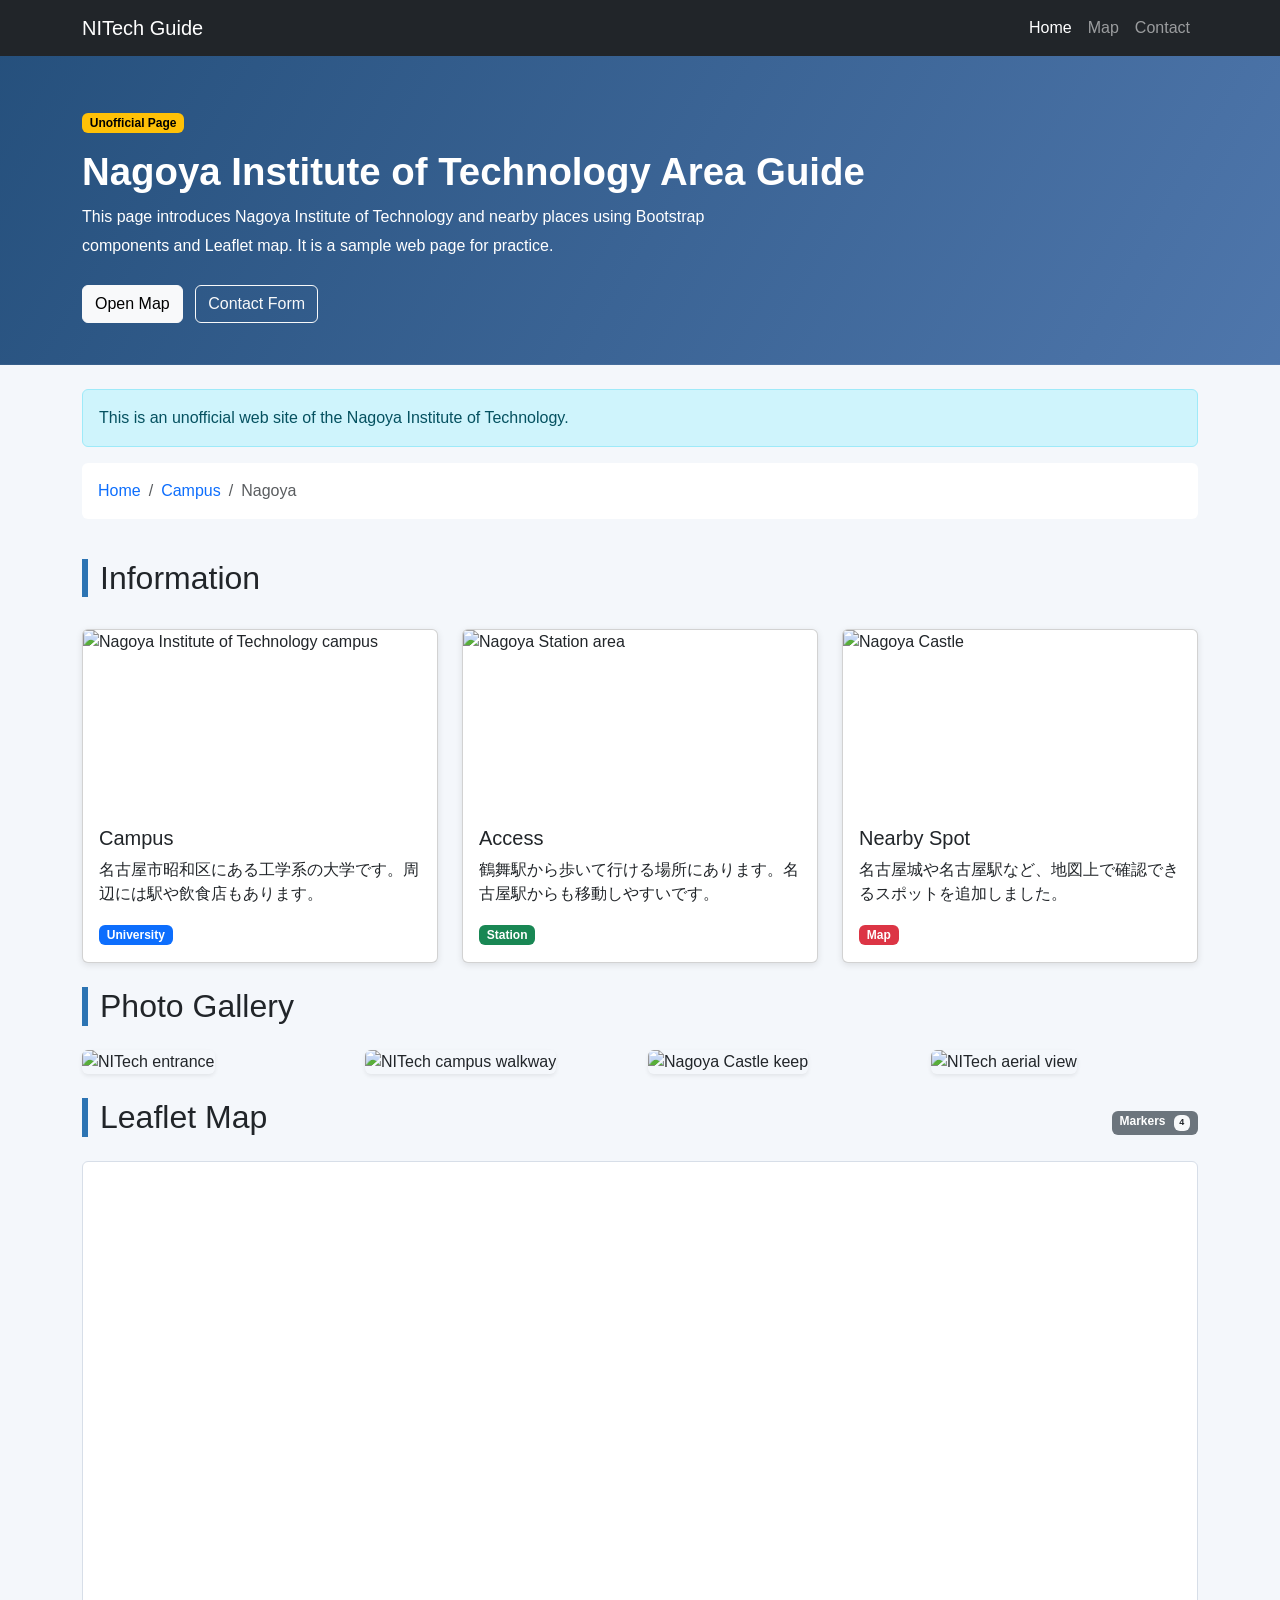
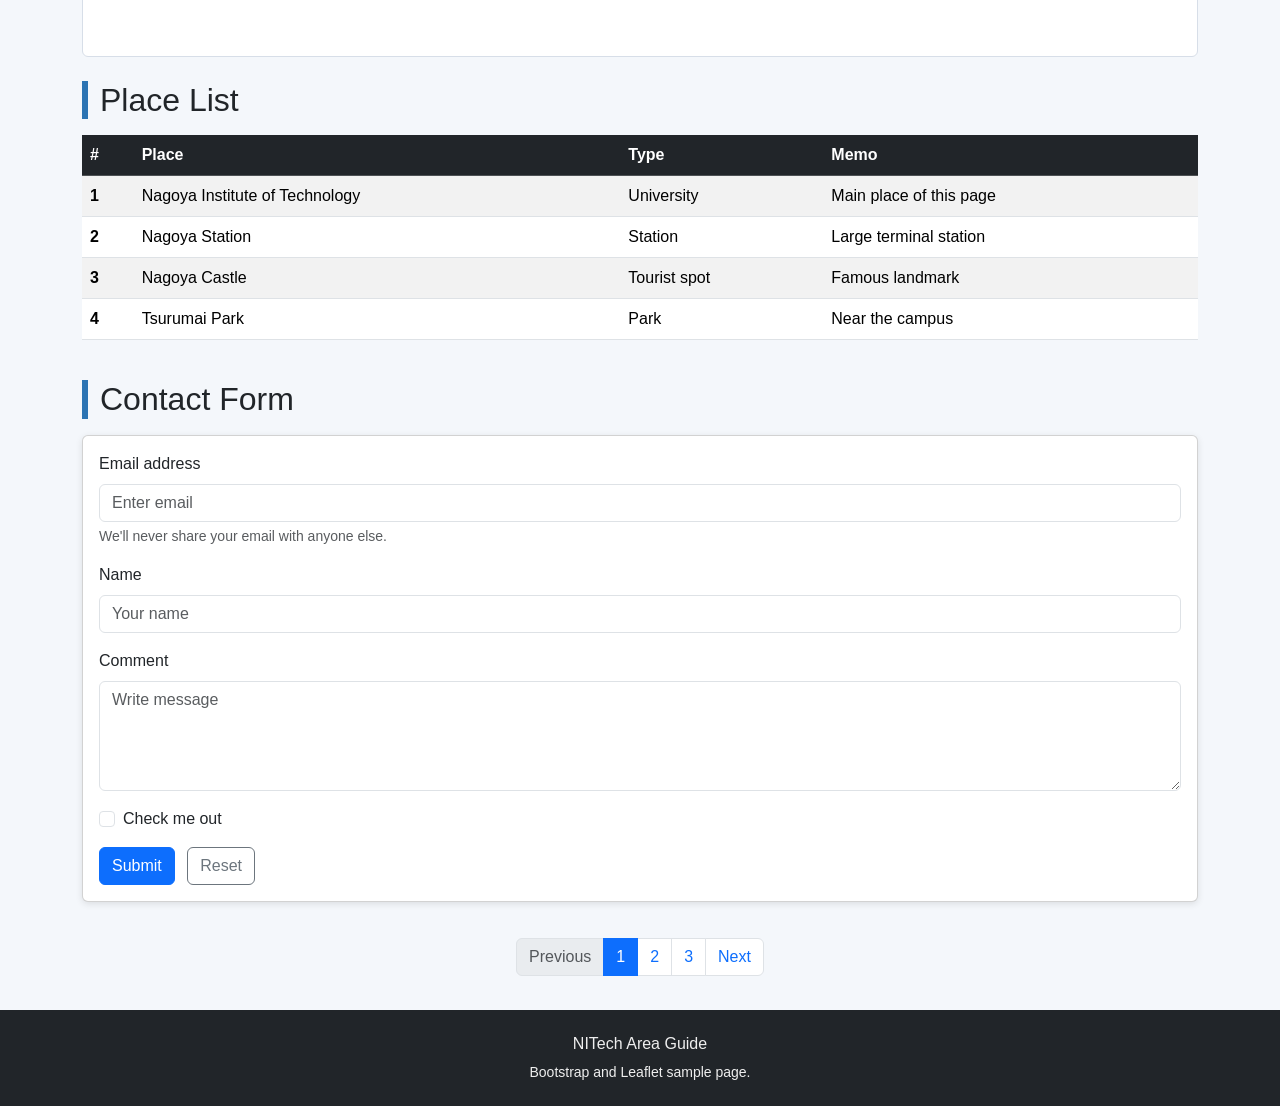
==== index.html @ a1ff60ce "first commit" ====
<!doctype html>
<html lang="ja">
  <head>
    <meta charset="utf-8">
    <meta name="viewport" content="width=device-width, initial-scale=1">
    <title>NITech Area Guide</title>
    <link href="https://cdn.jsdelivr.net/npm/bootstrap@5.3.0/dist/css/bootstrap.min.css" rel="stylesheet">
    <link rel="stylesheet" href="https://unpkg.com/leaflet@1.9.4/dist/leaflet.css">

    <style>
      body {
        background-color: #f4f7fb;
        font-family: Arial, sans-serif;
      }

      .main-visual {
        background:
          linear-gradient(120deg, rgba(20,66,114,0.92), rgba(32,82,149,0.78)),
          url("https://www.sssj.jimu.nagoya-u.ac.jp/kikanshoukai/assets_c/2018/02/10meiko-thumb-580xauto-33.jpg");
        background-size: cover;
        background-position: center;
        color: white;
        padding: 54px 18px 42px 18px;
      }

      .main-visual h1 {
        font-size: 2.4rem;
        font-weight: 700;
      }

      .hero-small-text {
        max-width: 680px;
        font-size: 1rem;
        line-height: 1.8;
      }

      .box {
        padding: 12px;
      }

      .box2 {
        padding: 6px;
      }

      .my-card {
        border-radius: 6px;
        box-shadow: 0 2px 7px rgba(0,0,0,0.10);
      }

      .map-wrap {
        padding: 12px;
        background-color: #ffffff;
        border: 1px solid #d7dee8;
        border-radius: 6px;
      }

      #mapid {
        width: 100%;
        height: 470px;
        border-radius: 4px;
      }

      .badge-space {
        margin-left: 8px;
      }

      .section-title {
        border-left: 6px solid #2c74b3;
        padding-left: 12px;
      }

      .footer-area {
        background-color: #212529;
        color: #eeeeee;
        padding: 22px;
        margin-top: 34px;
      }

      .little-padding {
        padding: 8px;
      }

      .spot-img {
        width: 100%;
        height: 180px;
        object-fit: cover;
      }

    </style>
  </head>

  <body>
    <nav class="navbar navbar-expand-lg navbar-dark bg-dark">
      <div class="container">
        <a class="navbar-brand" href="#">NITech Guide</a>
        <button class="navbar-toggler" type="button" data-bs-toggle="collapse" data-bs-target="#navbarMenu">
          <span class="navbar-toggler-icon"></span>
        </button>
        <div class="collapse navbar-collapse" id="navbarMenu">
          <ul class="navbar-nav ms-auto">
            <li class="nav-item"><a class="nav-link active" href="#">Home</a></li>
            <li class="nav-item"><a class="nav-link" href="#map-section">Map</a></li>
            <li class="nav-item"><a class="nav-link" href="#form-section">Contact</a></li>
          </ul>
        </div>
      </div>
    </nav>

    <header class="main-visual">
      <div class="container">
        <span class="badge text-bg-warning mb-3">Unofficial Page</span>
        <h1>Nagoya Institute of Technology Area Guide</h1>
        <p class="hero-small-text">
          This page introduces Nagoya Institute of Technology and nearby places using Bootstrap components and Leaflet map.
          It is a sample web page for practice.
        </p>
        <a href="#map-section" class="btn btn-light mt-2">Open Map</a>
        <a href="#form-section" class="btn btn-outline-light mt-2 ms-2">Contact Form</a>
      </div>
    </header>

    <main class="container mt-4">
      <div class="alert alert-info" role="alert">
        This is an unofficial web site of the Nagoya Institute of Technology.
      </div>

      <nav aria-label="breadcrumb">
        <ol class="breadcrumb bg-white p-3 rounded">
          <li class="breadcrumb-item"><a href="#" class="text-decoration-none">Home</a></li>
          <li class="breadcrumb-item"><a href="#" class="text-decoration-none">Campus</a></li>
          <li class="breadcrumb-item active" aria-current="page">Nagoya</li>
        </ol>
      </nav>

      <div class="box"></div>

      <section>
        <h2 class="section-title">Information</h2>
        <div class="row g-4 mt-1">
          <div class="col-md-4">
            <div class="card my-card h-100">
              <img src="https://www.sssj.jimu.nagoya-u.ac.jp/kikanshoukai/assets_c/2018/02/10meiko-thumb-580xauto-33.jpg" class="card-img-top spot-img" alt="Nagoya Institute of Technology campus">
              <div class="card-body">
                <h5 class="card-title">Campus</h5>
                <p class="card-text">名古屋市昭和区にある工学系の大学です。周辺には駅や飲食店もあります。</p>
                <span class="badge bg-primary">University</span>
              </div>
            </div>
          </div>
          <div class="col-md-4">
            <div class="card my-card h-100">
              <img src="https://upload.wikimedia.org/wikipedia/commons/thumb/8/86/Jr_Gate_Tower_and_Jr_Central_Towers.jpg/330px-Jr_Gate_Tower_and_Jr_Central_Towers.jpg" class="card-img-top spot-img" alt="Nagoya Station area">
              <div class="card-body">
                <h5 class="card-title">Access</h5>
                <p class="card-text">鶴舞駅から歩いて行ける場所にあります。名古屋駅からも移動しやすいです。</p>
                <span class="badge bg-success">Station</span>
              </div>
            </div>
          </div>
          <div class="col-md-4">
            <div class="card my-card h-100">
              <img src="https://cdn.jalan.jp/jalan/img/5/kuchikomi/1865/KXL/51cec_0001865692_1.JPG" class="card-img-top spot-img" alt="Nagoya Castle">
              <div class="card-body">
                <h5 class="card-title">Nearby Spot</h5>
                <p class="card-text">名古屋城や名古屋駅など、地図上で確認できるスポットを追加しました。</p>
                <span class="badge bg-danger">Map</span>
              </div>
            </div>
          </div>
        </div>
      </section>

      <div class="box"></div>

      <section>
        <h2 class="section-title">Photo Gallery</h2>
        <div class="row g-3 mt-1">
          <div class="col-sm-6 col-lg-3">
            <img src="https://katota1114.com/src/img/View_of_Nagoya_Institute_of_Technology_Entrance%2C_Tsurumai_Showa_Ward_Nagoya_2021.jpg" class="img-fluid rounded shadow-sm" alt="NITech entrance">
          </div>
          <div class="col-sm-6 col-lg-3">
            <img src="https://stat.ameba.jp/user_images/20231118/18/mogmog813a/54/83/j/o1000066615365996151.jpg" class="img-fluid rounded shadow-sm" alt="NITech campus walkway">
          </div>
          <div class="col-sm-6 col-lg-3">
            <img src="https://img.kojodan.com/photo/93028.jpg" class="img-fluid rounded shadow-sm" alt="Nagoya Castle keep">
          </div>
          <div class="col-sm-6 col-lg-3">
            <img src="https://www.sssj.jimu.nagoya-u.ac.jp/kikanshoukai/assets_c/2018/02/10meiko-thumb-580xauto-33.jpg" class="img-fluid rounded shadow-sm" alt="NITech aerial view">
          </div>
        </div>
      </section>

      <div class="box"></div>

      <section id="map-section">
        <div class="d-flex align-items-center justify-content-between flex-wrap">
          <h2 class="section-title">Leaflet Map</h2>
          <div>
            <span class="badge bg-secondary">Markers<span class="badge bg-light text-dark badge-space">4</span></span>
          </div>
        </div>
        <div class="little-padding"></div>
        <div class="map-wrap">
          <div id="mapid"></div>
        </div>
      </section>

      <div class="box"></div>

      <section>
        <h2 class="section-title">Place List</h2>
        <table class="table table-striped table-hover bg-white mt-3">
          <thead class="table-dark">
            <tr>
              <th scope="col">#</th>
              <th scope="col">Place</th>
              <th scope="col">Type</th>
              <th scope="col">Memo</th>
            </tr>
          </thead>
          <tbody>
            <tr>
              <th scope="row">1</th>
              <td>Nagoya Institute of Technology</td>
              <td>University</td>
              <td>Main place of this page</td>
            </tr>
            <tr>
              <th scope="row">2</th>
              <td>Nagoya Station</td>
              <td>Station</td>
              <td>Large terminal station</td>
            </tr>
            <tr>
              <th scope="row">3</th>
              <td>Nagoya Castle</td>
              <td>Tourist spot</td>
              <td>Famous landmark</td>
            </tr>
            <tr>
              <th scope="row">4</th>
              <td>Tsurumai Park</td>
              <td>Park</td>
              <td>Near the campus</td>
            </tr>
          </tbody>
        </table>
      </section>

      <div class="box"></div>

      <section id="form-section">
        <h2 class="section-title">Contact Form</h2>
        <div class="card my-card mt-3">
          <div class="card-body">
            <form onsubmit="sendMessage(); return false;">
              <div class="mb-3">
                <label class="form-label">Email address</label>
                <input type="email" class="form-control" placeholder="Enter email">
                <div class="form-text">We'll never share your email with anyone else.</div>
              </div>
              <div class="mb-3">
                <label class="form-label">Name</label>
                <input type="text" class="form-control" placeholder="Your name">
              </div>
              <div class="mb-3">
                <label class="form-label">Comment</label>
                <textarea class="form-control" rows="4" placeholder="Write message"></textarea>
              </div>
              <div class="mb-3 form-check">
                <input type="checkbox" class="form-check-input" id="check1">
                <label class="form-check-label" for="check1">Check me out</label>
              </div>
              <button type="submit" class="btn btn-primary">Submit</button>
              <button type="reset" class="btn btn-outline-secondary ms-2">Reset</button>
            </form>
          </div>
        </div>
      </section>

      <div class="box2"></div>

      <nav aria-label="Page navigation" class="mt-4">
        <ul class="pagination justify-content-center">
          <li class="page-item disabled"><a class="page-link">Previous</a></li>
          <li class="page-item active"><a class="page-link" href="#">1</a></li>
          <li class="page-item"><a class="page-link" href="#map-section">2</a></li>
          <li class="page-item"><a class="page-link" href="#form-section">3</a></li>
          <li class="page-item"><a class="page-link" href="#form-section">Next</a></li>
        </ul>
      </nav>
    </main>

    <footer class="footer-area text-center">
      <p class="mb-1">NITech Area Guide</p>
      <small>Bootstrap and Leaflet sample page.</small>
    </footer>

    <script src="https://cdn.jsdelivr.net/npm/bootstrap@5.3.0/dist/js/bootstrap.bundle.min.js"></script>
    <script src="https://unpkg.com/leaflet@1.9.4/dist/leaflet.js"></script>
    <script>
      function sendMessage() {
        alert("submitted!");
      }

      var mymap = L.map('mapid').setView([35.1652, 136.9115], 13);

      L.tileLayer('https://{s}.tile.openstreetmap.org/{z}/{x}/{y}.png', {
        maxZoom: 19,
        attribution: '&copy; OpenStreetMap contributors'
      }).addTo(mymap);

      var nitMarker = L.marker([35.15656, 136.92475]).addTo(mymap);
      var stationMarker = L.marker([35.1706431, 136.8816945]).addTo(mymap);
      var castleMarker = L.marker([35.1855875, 136.8990919]).addTo(mymap);
      var parkMarker = L.marker([35.15687, 136.91972]).addTo(mymap);

      var Nitcircle = L.circle([35.15656, 136.92475], 500, {
        color: 'blue',
        fillColor: '#1E90FF',
        fillOpacity: 0.35
      }).addTo(mymap);

      var latlngs = [
        [35.15656, 136.92475],
        [35.1706431, 136.8816945],
        [35.1855875, 136.8990919],
        [35.15687, 136.91972]
      ];

      L.polygon(latlngs, {
        color: 'green',
        weight: 3,
        fillColor: 'green',
        fillOpacity: 0.18
      }).addTo(mymap);

      nitMarker.bindPopup("<b>Nagoya Institute of Technology</b><br>Campus area.");
      stationMarker.bindPopup("<b>Nagoya Station</b><br>Main station in Nagoya.");
      castleMarker.bindPopup("<b>Nagoya Castle</b><br>Famous sightseeing place.");
      parkMarker.bindPopup("<b>Tsurumai Park</b><br>Near NITech.");
      Nitcircle.bindPopup("Around Nagoya Institute of Technology");
    </script>
  </body>
</html>
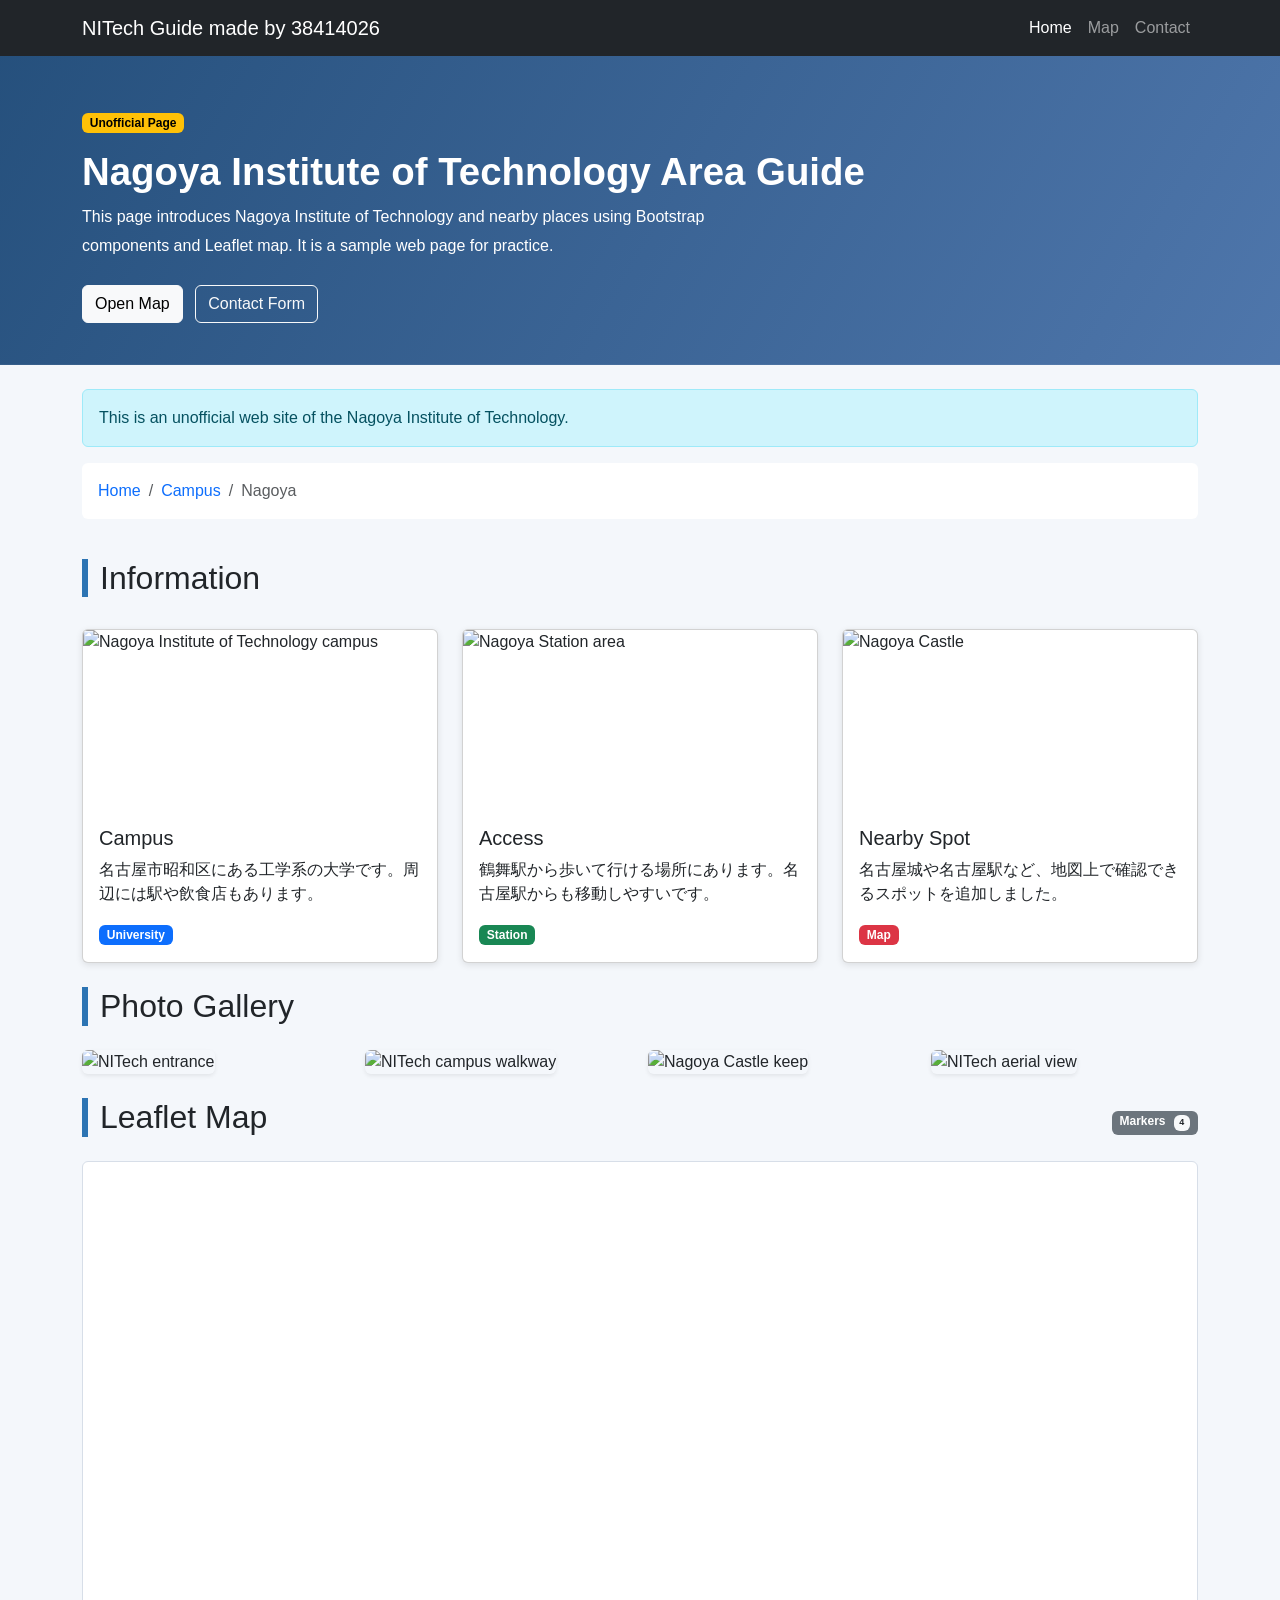
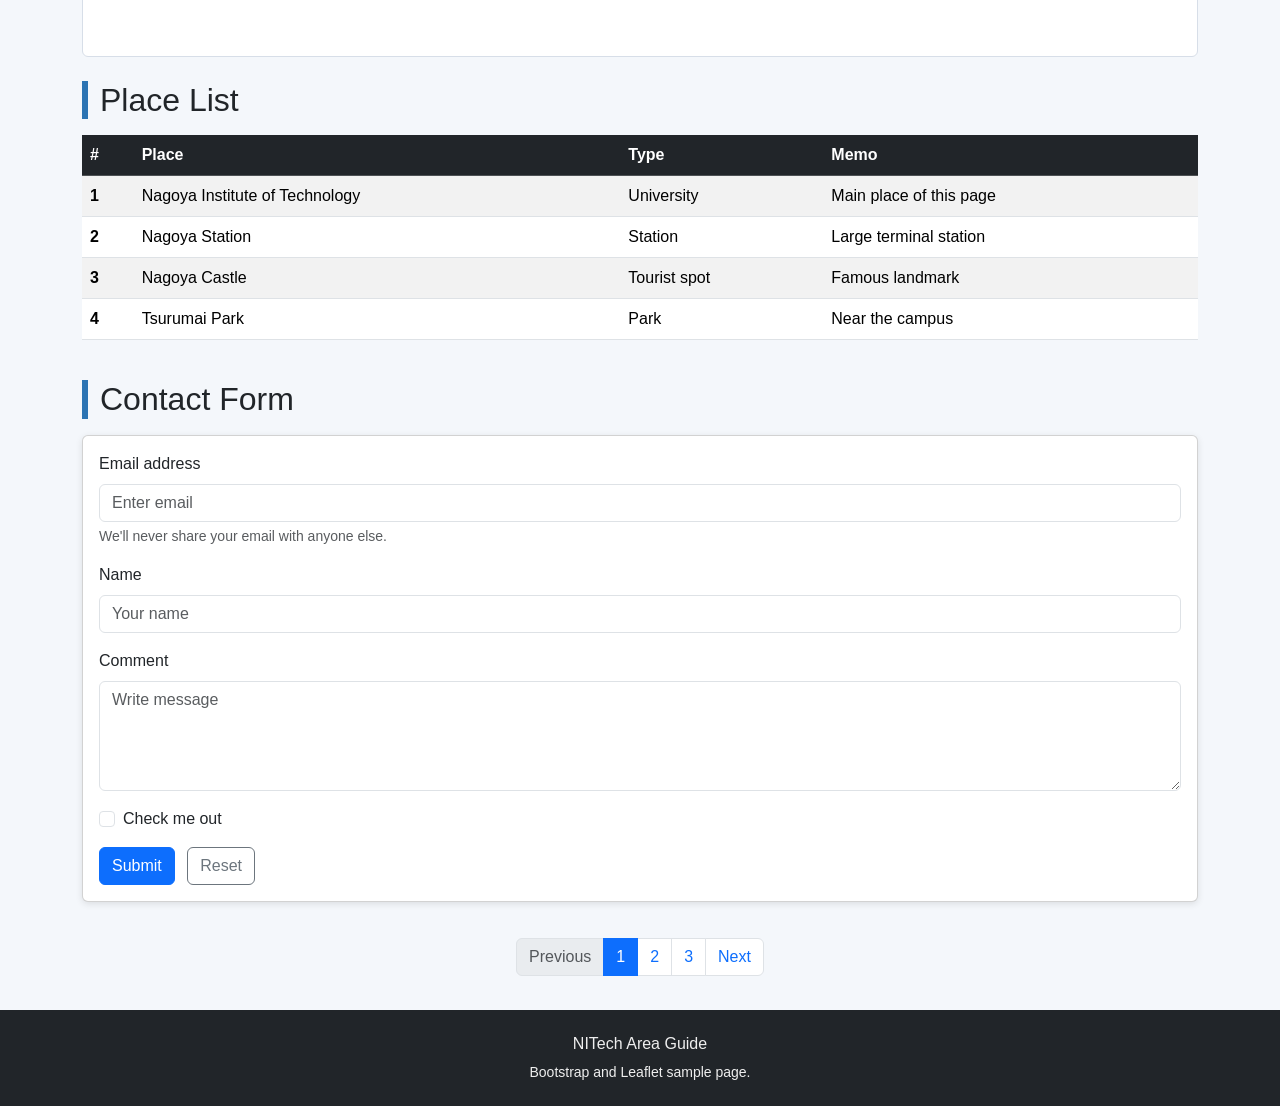
==== commit 81b6d498: "third commit" ====
--- a/index.html
+++ b/index.html
@@ -92,7 +92,7 @@
   <body>
     <nav class="navbar navbar-expand-lg navbar-dark bg-dark">
       <div class="container">
-        <a class="navbar-brand" href="#">NITech Guide</a>
+        <a class="navbar-brand" href="#">NITech Guide made by 38414026</a>
         <button class="navbar-toggler" type="button" data-bs-toggle="collapse" data-bs-target="#navbarMenu">
           <span class="navbar-toggler-icon"></span>
         </button>
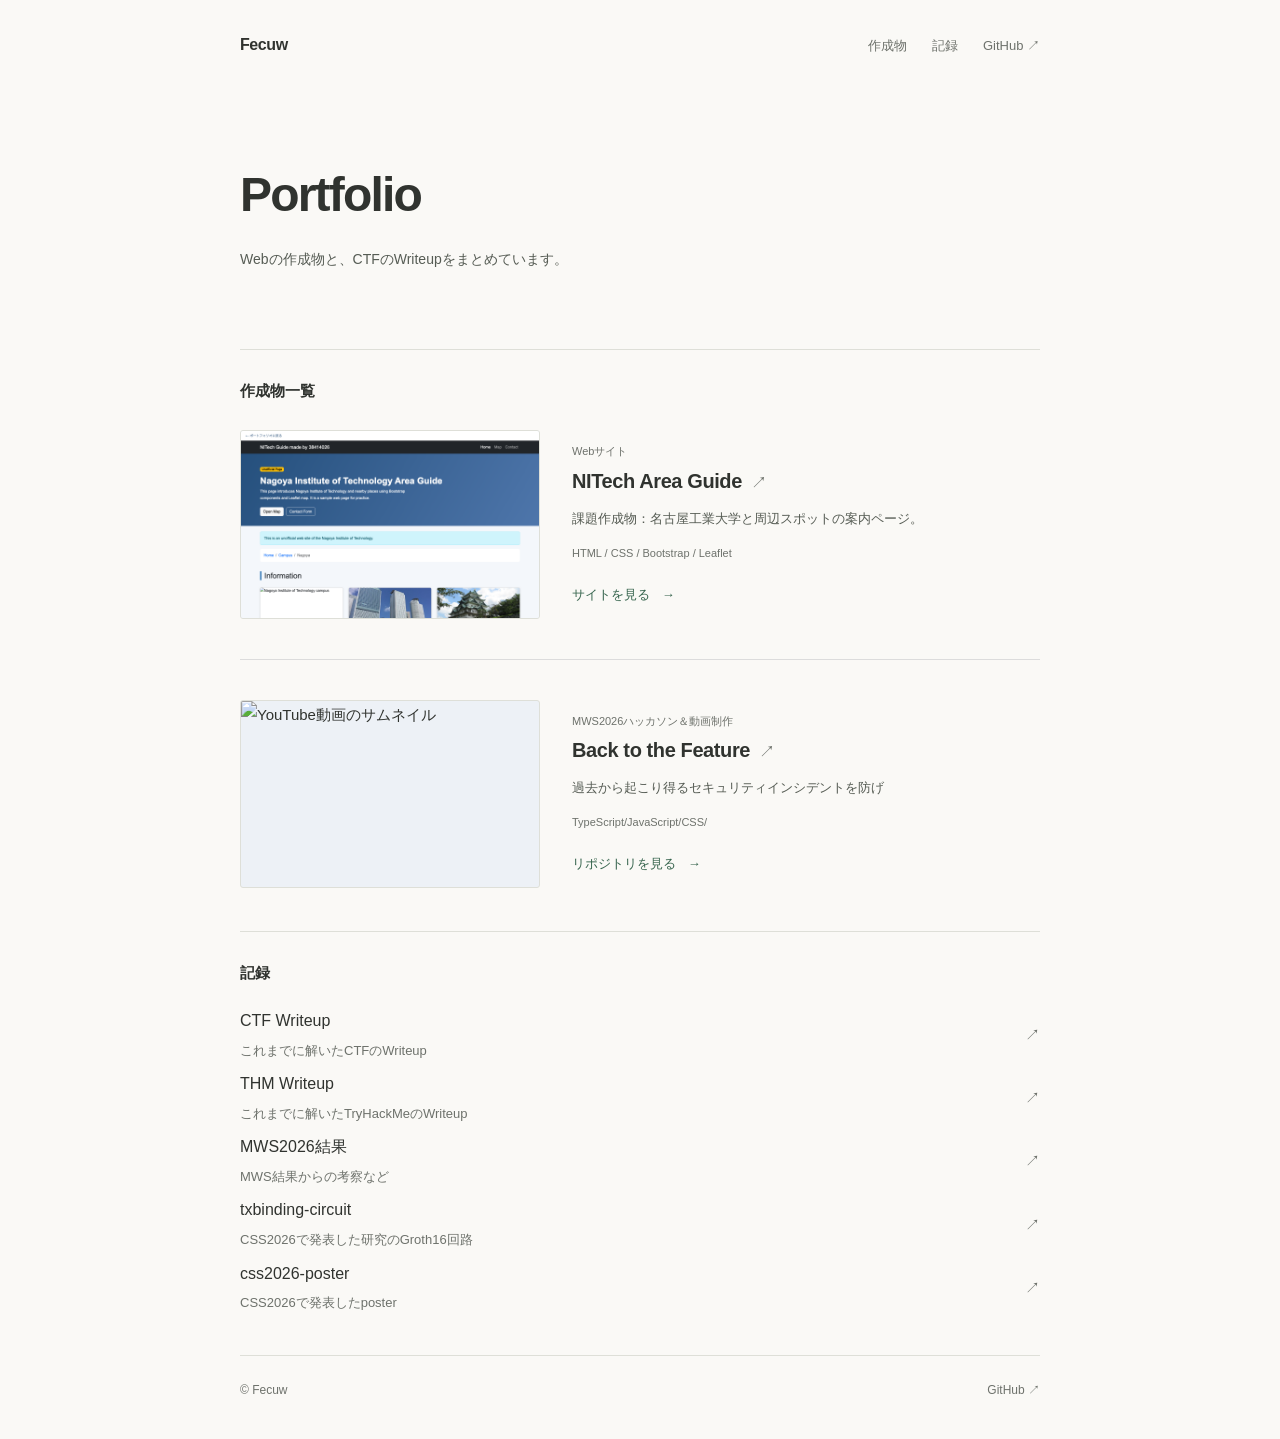
==== commit dbe64ba8: "[fix]Portfolioとして整理" ====
--- a/index.html
+++ b/index.html
@@ -3,343 +3,126 @@
   <head>
     <meta charset="utf-8">
     <meta name="viewport" content="width=device-width, initial-scale=1">
-    <title>NITech Area Guide</title>
-    <link href="https://cdn.jsdelivr.net/npm/bootstrap@5.3.0/dist/css/bootstrap.min.css" rel="stylesheet">
-    <link rel="stylesheet" href="https://unpkg.com/leaflet@1.9.4/dist/leaflet.css">
-
-    <style>
-      body {
-        background-color: #f4f7fb;
-        font-family: Arial, sans-serif;
-      }
-
-      .main-visual {
-        background:
-          linear-gradient(120deg, rgba(20,66,114,0.92), rgba(32,82,149,0.78)),
-          url("https://www.sssj.jimu.nagoya-u.ac.jp/kikanshoukai/assets_c/2018/02/10meiko-thumb-580xauto-33.jpg");
-        background-size: cover;
-        background-position: center;
-        color: white;
-        padding: 54px 18px 42px 18px;
-      }
-
-      .main-visual h1 {
-        font-size: 2.4rem;
-        font-weight: 700;
-      }
-
-      .hero-small-text {
-        max-width: 680px;
-        font-size: 1rem;
-        line-height: 1.8;
-      }
-
-      .box {
-        padding: 12px;
-      }
-
-      .box2 {
-        padding: 6px;
-      }
-
-      .my-card {
-        border-radius: 6px;
-        box-shadow: 0 2px 7px rgba(0,0,0,0.10);
-      }
-
-      .map-wrap {
-        padding: 12px;
-        background-color: #ffffff;
-        border: 1px solid #d7dee8;
-        border-radius: 6px;
-      }
-
-      #mapid {
-        width: 100%;
-        height: 470px;
-        border-radius: 4px;
-      }
-
-      .badge-space {
-        margin-left: 8px;
-      }
-
-      .section-title {
-        border-left: 6px solid #2c74b3;
-        padding-left: 12px;
-      }
-
-      .footer-area {
-        background-color: #212529;
-        color: #eeeeee;
-        padding: 22px;
-        margin-top: 34px;
-      }
-
-      .little-padding {
-        padding: 8px;
-      }
-
-      .spot-img {
-        width: 100%;
-        height: 180px;
-        object-fit: cover;
-      }
-
-    </style>
+    <meta name="description" content="ふうかのポートフォリオ。">
+    <meta name="color-scheme" content="light">
+    <title>Portfolio</title>
+    <link rel="stylesheet" href="style.css">
   </head>
-
   <body>
-    <nav class="navbar navbar-expand-lg navbar-dark bg-dark">
-      <div class="container">
-        <a class="navbar-brand" href="#">NITech Guide made by 38414026</a>
-        <button class="navbar-toggler" type="button" data-bs-toggle="collapse" data-bs-target="#navbarMenu">
-          <span class="navbar-toggler-icon"></span>
-        </button>
-        <div class="collapse navbar-collapse" id="navbarMenu">
-          <ul class="navbar-nav ms-auto">
-            <li class="nav-item"><a class="nav-link active" href="#">Home</a></li>
-            <li class="nav-item"><a class="nav-link" href="#map-section">Map</a></li>
-            <li class="nav-item"><a class="nav-link" href="#form-section">Contact</a></li>
-          </ul>
-        </div>
-      </div>
-    </nav>
-
-    <header class="main-visual">
-      <div class="container">
-        <span class="badge text-bg-warning mb-3">Unofficial Page</span>
-        <h1>Nagoya Institute of Technology Area Guide</h1>
-        <p class="hero-small-text">
-          This page introduces Nagoya Institute of Technology and nearby places using Bootstrap components and Leaflet map.
-          It is a sample web page for practice.
-        </p>
-        <a href="#map-section" class="btn btn-light mt-2">Open Map</a>
-        <a href="#form-section" class="btn btn-outline-light mt-2 ms-2">Contact Form</a>
-      </div>
+    <a class="skip-link" href="#main">本文へ移動</a>
+    <header class="site-header">
+      <a class="site-name" href="./index.html">Fecuw</a>
+      <nav aria-label="メインナビゲーション">
+        <a href="#works">作成物</a>
+        <a href="#notes">記録</a>
+        <a href="https://github.com/Fecuw">GitHub <span aria-hidden="true">↗</span></a>
+      </nav>
     </header>
 
-    <main class="container mt-4">
-      <div class="alert alert-info" role="alert">
-        This is an unofficial web site of the Nagoya Institute of Technology.
-      </div>
-
-      <nav aria-label="breadcrumb">
-        <ol class="breadcrumb bg-white p-3 rounded">
-          <li class="breadcrumb-item"><a href="#" class="text-decoration-none">Home</a></li>
-          <li class="breadcrumb-item"><a href="#" class="text-decoration-none">Campus</a></li>
-          <li class="breadcrumb-item active" aria-current="page">Nagoya</li>
-        </ol>
-      </nav>
-
-      <div class="box"></div>
-
-      <section>
-        <h2 class="section-title">Information</h2>
-        <div class="row g-4 mt-1">
-          <div class="col-md-4">
-            <div class="card my-card h-100">
-              <img src="https://www.sssj.jimu.nagoya-u.ac.jp/kikanshoukai/assets_c/2018/02/10meiko-thumb-580xauto-33.jpg" class="card-img-top spot-img" alt="Nagoya Institute of Technology campus">
-              <div class="card-body">
-                <h5 class="card-title">Campus</h5>
-                <p class="card-text">名古屋市昭和区にある工学系の大学です。周辺には駅や飲食店もあります。</p>
-                <span class="badge bg-primary">University</span>
-              </div>
-            </div>
-          </div>
-          <div class="col-md-4">
-            <div class="card my-card h-100">
-              <img src="https://upload.wikimedia.org/wikipedia/commons/thumb/8/86/Jr_Gate_Tower_and_Jr_Central_Towers.jpg/330px-Jr_Gate_Tower_and_Jr_Central_Towers.jpg" class="card-img-top spot-img" alt="Nagoya Station area">
-              <div class="card-body">
-                <h5 class="card-title">Access</h5>
-                <p class="card-text">鶴舞駅から歩いて行ける場所にあります。名古屋駅からも移動しやすいです。</p>
-                <span class="badge bg-success">Station</span>
-              </div>
-            </div>
-          </div>
-          <div class="col-md-4">
-            <div class="card my-card h-100">
-              <img src="https://cdn.jalan.jp/jalan/img/5/kuchikomi/1865/KXL/51cec_0001865692_1.JPG" class="card-img-top spot-img" alt="Nagoya Castle">
-              <div class="card-body">
-                <h5 class="card-title">Nearby Spot</h5>
-                <p class="card-text">名古屋城や名古屋駅など、地図上で確認できるスポットを追加しました。</p>
-                <span class="badge bg-danger">Map</span>
-              </div>
-            </div>
-          </div>
-        </div>
+    <main id="main">
+      <section class="introduction" aria-labelledby="name">
+        <h1 id="name">Portfolio</h1>
+        <p class="intro-text">Webの作成物と、CTFのWriteupをまとめています。</p>
       </section>
 
-      <div class="box"></div>
+      <section id="works" class="section" aria-labelledby="works-title">
+        <h2 id="works-title">作成物一覧</h2>
+        <article class="work">
+          <a class="work-preview" href="made/nitech/index.html" aria-label="NITech Area Guideを開く">
+            <img src="assets/nitech-preview.png" width="1280" height="800" alt="NITech Area Guideのトップページ。青い見出しと大学周辺の案内。" decoding="async">
+          </a>
+          <div class="work-content">
+            <p class="work-type">Webサイト</p>
+            <h3><a href="made/nitech/index.html">NITech Area Guide <span aria-hidden="true">↗</span></a></h3>
+            <p class="work-description">課題作成物：名古屋工業大学と周辺スポットの案内ページ。</p>
+            <p class="work-tools">HTML / CSS / Bootstrap / Leaflet</p>
+            <a class="text-link" href="made/nitech/index.html">サイトを見る <span aria-hidden="true">→</span></a>
+          </div>
+        </article>
+         <article class="work">
+  <a class="work-preview"
+     href="https://www.youtube.com/watch?v=gu0eS9Hh14Y&t=6s"
+     target="_blank"
+     rel="noopener noreferrer"
+     aria-label="YouTube動画を開く">
+    <img
+      src="https://img.youtube.com/vi/gu0eS9Hh14Y/maxresdefault.jpg"
+      width="1280"
+      height="720"
+      alt="YouTube動画のサムネイル"
+      decoding="async">
+  </a>
 
-      <section>
-        <h2 class="section-title">Photo Gallery</h2>
-        <div class="row g-3 mt-1">
-          <div class="col-sm-6 col-lg-3">
-            <img src="https://katota1114.com/src/img/View_of_Nagoya_Institute_of_Technology_Entrance%2C_Tsurumai_Showa_Ward_Nagoya_2021.jpg" class="img-fluid rounded shadow-sm" alt="NITech entrance">
-          </div>
-          <div class="col-sm-6 col-lg-3">
-            <img src="https://stat.ameba.jp/user_images/20231118/18/mogmog813a/54/83/j/o1000066615365996151.jpg" class="img-fluid rounded shadow-sm" alt="NITech campus walkway">
-          </div>
-          <div class="col-sm-6 col-lg-3">
-            <img src="https://img.kojodan.com/photo/93028.jpg" class="img-fluid rounded shadow-sm" alt="Nagoya Castle keep">
-          </div>
-          <div class="col-sm-6 col-lg-3">
-            <img src="https://www.sssj.jimu.nagoya-u.ac.jp/kikanshoukai/assets_c/2018/02/10meiko-thumb-580xauto-33.jpg" class="img-fluid rounded shadow-sm" alt="NITech aerial view">
-          </div>
-        </div>
+  <div class="work-content">
+    <p class="work-type">MWS2026ハッカソン＆動画制作</p>
+
+    <h3>
+      <a href="https://www.youtube.com/watch?v=gu0eS9Hh14Y&t=6s"
+         target="_blank"
+         rel="noopener noreferrer">
+        Back to the Feature <span aria-hidden="true">↗</span>
+      </a>
+    </h3>
+
+    <p class="work-description">
+      過去から起こり得るセキュリティインシデントを防げ
+    </p>
+
+    <p class="work-tools">TypeScript/JavaScript/CSS/</p>
+
+    <a class="text-link"
+       href="https://github.com/Fecuw/Back-to-the-Feature"
+       target="_blank"
+       rel="noopener noreferrer">
+      リポジトリを見る <span aria-hidden="true">→</span>
+    </a>
+  </div>
+</article>
       </section>
 
-      <div class="box"></div>
-
-      <section id="map-section">
-        <div class="d-flex align-items-center justify-content-between flex-wrap">
-          <h2 class="section-title">Leaflet Map</h2>
-          <div>
-            <span class="badge bg-secondary">Markers<span class="badge bg-light text-dark badge-space">4</span></span>
-          </div>
-        </div>
-        <div class="little-padding"></div>
-        <div class="map-wrap">
-          <div id="mapid"></div>
-        </div>
+      <section id="notes" class="section notes" aria-labelledby="notes-title">
+        <h2 id="notes-title">記録</h2>
+        <a class="note-link" href="https://github.com/Fecuw/CTF-Writteup">
+          <span>
+            <span class="note-title">CTF Writeup</span>
+            <span class="note-description">これまでに解いたCTFのWriteup</span>
+          </span>
+          <span class="note-arrow" aria-hidden="true">↗</span>
+        </a>
+        <a class="note-link" href="https://github.com/Fecuw/THM-Writeup">
+          <span>
+            <span class="note-title">THM Writeup</span>
+            <span class="note-description">これまでに解いたTryHackMeのWriteup</span>
+          </span>
+          <span class="note-arrow" aria-hidden="true">↗</span>
+        </a>
+        <a class="note-link" href="https://github.com/Fecuw/MWS2026">
+          <span>
+            <span class="note-title">MWS2026結果</span>
+            <span class="note-description">MWS結果からの考察など</span>
+          </span>
+          <span class="note-arrow" aria-hidden="true">↗</span>
+        </a>
+        <a class="note-link" href="https://github.com/Fecuw/txbinding-circuit">
+          <span>
+            <span class="note-title">txbinding-circuit</span>
+            <span class="note-description">CSS2026で発表した研究のGroth16回路</span>
+          </span>
+          <span class="note-arrow" aria-hidden="true">↗</span>
+        </a>
+        <a class="note-link" href="./made/css2026-poster.pdf">
+          <span>
+            <span class="note-title">css2026-poster</span>
+            <span class="note-description">CSS2026で発表したposter</span>
+          </span>
+          <span class="note-arrow" aria-hidden="true">↗</span>
+        </a>
       </section>
-
-      <div class="box"></div>
-
-      <section>
-        <h2 class="section-title">Place List</h2>
-        <table class="table table-striped table-hover bg-white mt-3">
-          <thead class="table-dark">
-            <tr>
-              <th scope="col">#</th>
-              <th scope="col">Place</th>
-              <th scope="col">Type</th>
-              <th scope="col">Memo</th>
-            </tr>
-          </thead>
-          <tbody>
-            <tr>
-              <th scope="row">1</th>
-              <td>Nagoya Institute of Technology</td>
-              <td>University</td>
-              <td>Main place of this page</td>
-            </tr>
-            <tr>
-              <th scope="row">2</th>
-              <td>Nagoya Station</td>
-              <td>Station</td>
-              <td>Large terminal station</td>
-            </tr>
-            <tr>
-              <th scope="row">3</th>
-              <td>Nagoya Castle</td>
-              <td>Tourist spot</td>
-              <td>Famous landmark</td>
-            </tr>
-            <tr>
-              <th scope="row">4</th>
-              <td>Tsurumai Park</td>
-              <td>Park</td>
-              <td>Near the campus</td>
-            </tr>
-          </tbody>
-        </table>
-      </section>
-
-      <div class="box"></div>
-
-      <section id="form-section">
-        <h2 class="section-title">Contact Form</h2>
-        <div class="card my-card mt-3">
-          <div class="card-body">
-            <form onsubmit="sendMessage(); return false;">
-              <div class="mb-3">
-                <label class="form-label">Email address</label>
-                <input type="email" class="form-control" placeholder="Enter email">
-                <div class="form-text">We'll never share your email with anyone else.</div>
-              </div>
-              <div class="mb-3">
-                <label class="form-label">Name</label>
-                <input type="text" class="form-control" placeholder="Your name">
-              </div>
-              <div class="mb-3">
-                <label class="form-label">Comment</label>
-                <textarea class="form-control" rows="4" placeholder="Write message"></textarea>
-              </div>
-              <div class="mb-3 form-check">
-                <input type="checkbox" class="form-check-input" id="check1">
-                <label class="form-check-label" for="check1">Check me out</label>
-              </div>
-              <button type="submit" class="btn btn-primary">Submit</button>
-              <button type="reset" class="btn btn-outline-secondary ms-2">Reset</button>
-            </form>
-          </div>
-        </div>
-      </section>
-
-      <div class="box2"></div>
-
-      <nav aria-label="Page navigation" class="mt-4">
-        <ul class="pagination justify-content-center">
-          <li class="page-item disabled"><a class="page-link">Previous</a></li>
-          <li class="page-item active"><a class="page-link" href="#">1</a></li>
-          <li class="page-item"><a class="page-link" href="#map-section">2</a></li>
-          <li class="page-item"><a class="page-link" href="#form-section">3</a></li>
-          <li class="page-item"><a class="page-link" href="#form-section">Next</a></li>
-        </ul>
-      </nav>
     </main>
 
-    <footer class="footer-area text-center">
-      <p class="mb-1">NITech Area Guide</p>
-      <small>Bootstrap and Leaflet sample page.</small>
+    <footer class="site-footer">
+      <small>© Fecuw</small>
+      <a href="https://github.com/Fecuw">GitHub <span aria-hidden="true">↗</span></a>
     </footer>
-
-    <script src="https://cdn.jsdelivr.net/npm/bootstrap@5.3.0/dist/js/bootstrap.bundle.min.js"></script>
-    <script src="https://unpkg.com/leaflet@1.9.4/dist/leaflet.js"></script>
-    <script>
-      function sendMessage() {
-        alert("submitted!");
-      }
-
-      var mymap = L.map('mapid').setView([35.1652, 136.9115], 13);
-
-      L.tileLayer('https://{s}.tile.openstreetmap.org/{z}/{x}/{y}.png', {
-        maxZoom: 19,
-        attribution: '&copy; OpenStreetMap contributors'
-      }).addTo(mymap);
-
-      var nitMarker = L.marker([35.15656, 136.92475]).addTo(mymap);
-      var stationMarker = L.marker([35.1706431, 136.8816945]).addTo(mymap);
-      var castleMarker = L.marker([35.1855875, 136.8990919]).addTo(mymap);
-      var parkMarker = L.marker([35.15687, 136.91972]).addTo(mymap);
-
-      var Nitcircle = L.circle([35.15656, 136.92475], 500, {
-        color: 'blue',
-        fillColor: '#1E90FF',
-        fillOpacity: 0.35
-      }).addTo(mymap);
-
-      var latlngs = [
-        [35.15656, 136.92475],
-        [35.1706431, 136.8816945],
-        [35.1855875, 136.8990919],
-        [35.15687, 136.91972]
-      ];
-
-      L.polygon(latlngs, {
-        color: 'green',
-        weight: 3,
-        fillColor: 'green',
-        fillOpacity: 0.18
-      }).addTo(mymap);
-
-      nitMarker.bindPopup("<b>Nagoya Institute of Technology</b><br>Campus area.");
-      stationMarker.bindPopup("<b>Nagoya Station</b><br>Main station in Nagoya.");
-      castleMarker.bindPopup("<b>Nagoya Castle</b><br>Famous sightseeing place.");
-      parkMarker.bindPopup("<b>Tsurumai Park</b><br>Near NITech.");
-      Nitcircle.bindPopup("Around Nagoya Institute of Technology");
-    </script>
   </body>
 </html>
--- a/style.css
+++ b/style.css
@@ -0,0 +1,252 @@
+:root {
+  color-scheme: light;
+  --background: #faf9f6;
+  --text: #30332f;
+  --muted: #6e726c;
+  --line: #dedfd8;
+  --accent: #37654e;
+}
+
+* { box-sizing: border-box; }
+
+html { scroll-padding-top: 32px; }
+
+body {
+  max-width: 884px;
+  margin: 0 auto;
+  padding: 0 42px;
+  background: var(--background);
+  color: var(--text);
+  font-family: -apple-system, BlinkMacSystemFont, "Helvetica Neue", "Hiragino Kaku Gothic ProN", "Yu Gothic", Meiryo, sans-serif;
+  font-size: 15px;
+  line-height: 1.8;
+  -webkit-font-smoothing: antialiased;
+  overflow-wrap: anywhere;
+}
+
+a {
+  color: inherit;
+  text-decoration: none;
+  text-underline-offset: 5px;
+}
+
+a:hover {
+  color: var(--accent);
+  text-decoration: underline;
+}
+
+a:focus-visible {
+  outline: 2px solid var(--accent);
+  outline-offset: 5px;
+  border-radius: 2px;
+}
+
+::selection { background: #dce8dc; }
+
+.skip-link {
+  position: absolute;
+  top: -100px;
+  padding: 8px 14px;
+  background: var(--background);
+  z-index: 1;
+}
+
+.skip-link:focus { top: 8px; }
+
+.site-header {
+  display: flex;
+  align-items: center;
+  justify-content: space-between;
+  gap: 24px;
+  padding: 31px 0;
+  font-size: 13px;
+}
+
+.site-name {
+  font-size: 16px;
+  font-weight: 650;
+  letter-spacing: -0.4px;
+}
+
+.site-header nav {
+  display: flex;
+  gap: 25px;
+  color: var(--muted);
+}
+
+.introduction { padding: 73px 0 77px; }
+
+.eyebrow {
+  margin: 0 0 5px;
+  color: var(--muted);
+  font-size: 13px;
+}
+
+h1 {
+  margin: 0;
+  font-size: clamp(38px, 6vw, 48px);
+  font-weight: 600;
+  line-height: 1.3;
+  letter-spacing: -1.8px;
+}
+
+.intro-text {
+  margin: 21px 0 0;
+  color: #565c54;
+  font-size: 14px;
+}
+
+.section {
+  border-top: 1px solid var(--line);
+  padding: 27px 0 43px;
+}
+
+h2 {
+  margin: 0 0 26px;
+  font-size: 15px;
+  font-weight: 600;
+}
+
+.work {
+  display: grid;
+  grid-template-columns: 300px minmax(0, 1fr);
+  align-items: center;
+  gap: 32px;
+}
+
+.work-preview {
+  display: block;
+  overflow: hidden;
+  border: 1px solid var(--line);
+  border-radius: 3px;
+  background: #edf1f6;
+}
+
+.work-preview img {
+  display: block;
+  width: 100%;
+  height: auto;
+  aspect-ratio: 8 / 5;
+  object-fit: cover;
+  object-position: top;
+}
+
+.work-type {
+  margin: 0 0 4px;
+  color: var(--muted);
+  font-size: 11px;
+}
+
+h3 {
+  margin: 0;
+  font-size: 20px;
+  font-weight: 600;
+  line-height: 1.5;
+  letter-spacing: -0.4px;
+}
+
+h3 span {
+  margin-left: 4px;
+  color: var(--muted);
+  font-size: 16px;
+  font-weight: 400;
+}
+
+.work-description {
+  margin: 11px 0 12px;
+  color: #565c54;
+  font-size: 13px;
+  line-height: 1.9;
+}
+
+.work-tools {
+  margin: 0 0 16px;
+  color: var(--muted);
+  font-size: 11px;
+}
+
+.text-link {
+  color: var(--accent);
+  font-size: 13px;
+}
+
+.text-link span {
+  display: inline-block;
+  margin-left: 8px;
+}
+
+.notes { padding-bottom: 36px; }
+.notes h2 { margin-bottom: 17px; }
+
+.note-link {
+  display: flex;
+  justify-content: space-between;
+  align-items: center;
+  gap: 24px;
+  padding: 4px 0;
+}
+
+.note-title {
+  display: block;
+  font-size: 16px;
+  font-weight: 500;
+}
+
+.note-description {
+  display: block;
+  margin-top: 3px;
+  color: var(--muted);
+  font-size: 13px;
+}
+
+.note-arrow { color: var(--muted); }
+
+.site-footer {
+  display: flex;
+  justify-content: space-between;
+  gap: 24px;
+  padding: 24px 0 38px;
+  border-top: 1px solid var(--line);
+  color: var(--muted);
+  font-size: 12px;
+}
+
+.site-footer small { font-size: inherit; }
+#works .work + .work {
+  border-top: 1px solid #dcdcdc;
+  margin-top: 40px;
+  padding-top: 40px;
+}
+@media (max-width: 680px) {
+  body { padding: 0 24px; }
+
+  .site-header {
+    padding: 24px 0;
+    gap: 16px;
+  }
+
+  .site-header nav {
+    gap: 18px;
+    font-size: 12px;
+  }
+
+  .introduction { padding: 55px 0 56px; }
+
+  .work {
+    grid-template-columns: 1fr;
+    gap: 21px;
+  }
+
+  .work-preview { max-width: 440px; }
+
+  .section {
+    padding-top: 23px;
+    padding-bottom: 32px;
+  }
+
+  .intro-text {
+    max-width: 23em;
+    line-height: 1.9;
+  }
+  
+}
